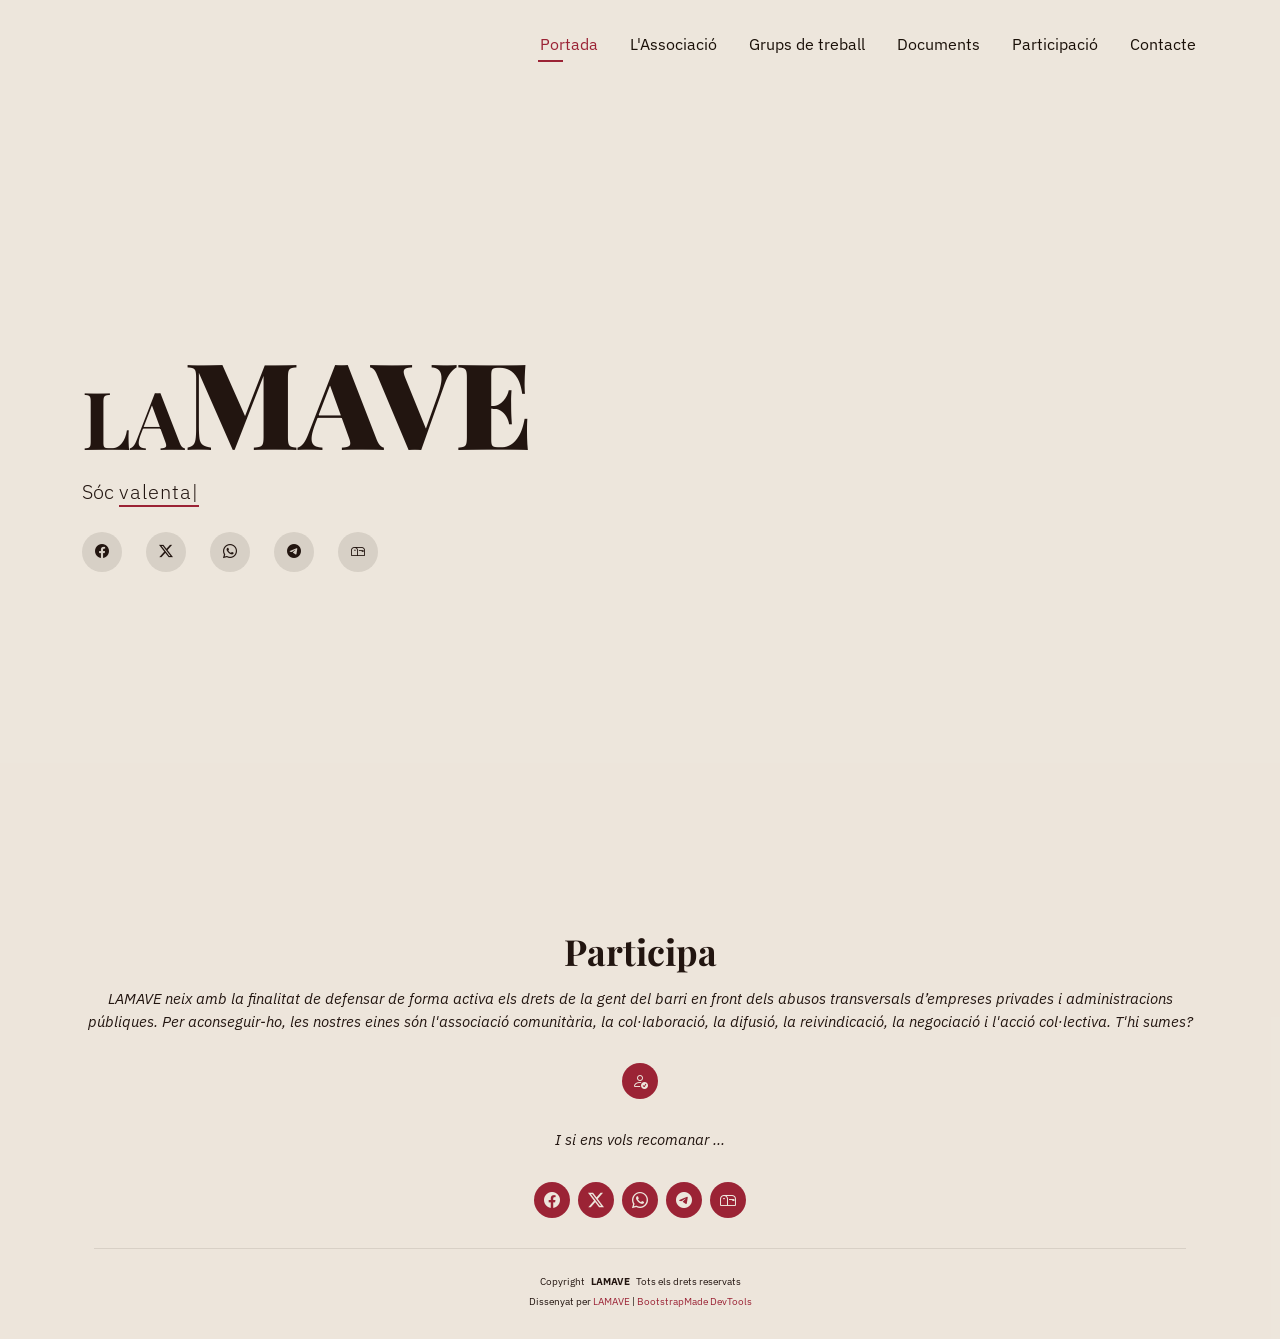
==== index.html @ c4f5af8b "Add files via upload" ====
<!DOCTYPE html>
<html lang="ca">

<head>
  <meta charset="utf-8">
  <meta content="width=device-width, initial-scale=1.0" name="viewport">
  <title>LAMAVE - associació veïnal</title>
  <meta name="description" content="Hola! Sóc L'Associació Veïnal de La Marina del Prat Vermell, LAMAVE. Sóc valenta, activa i resilient. Per saber-ne més, entra al nostra web. T'hi esperem!">
  <meta name="keywords" content="LAMAVE, associació, associació veïnal, veïns, veïnes, La Marina del Prat Vermell, Zona Franca, La Marina, La Marina del Prat, Prat Vermell">

  <!-- Favicons -->
  <link href="assets/img/favicon.png" rel="icon">
  <link href="assets/img/apple-touch-icon.png" rel="apple-touch-icon">

  <!-- Fonts -->
  <link href="https://fonts.googleapis.com" rel="preconnect">
  <link href="https://fonts.gstatic.com" rel="preconnect" crossorigin>
  <link href="https://fonts.googleapis.com/css2?family=Playfair+Display:ital,wght@0,400;0,700;0,900;1,400;1,700&family=IBM+Plex+Sans:ital,wght@0,300;0,400;0,600;0,700;1,300;1,400&display=swap" rel="stylesheet">



  <!-- Vendor CSS Files -->
  <link href="assets/vendor/bootstrap/css/bootstrap.min.css" rel="stylesheet">
  <link href="assets/vendor/bootstrap-icons/bootstrap-icons.css" rel="stylesheet">
  <link href="assets/vendor/aos/aos.css" rel="stylesheet">
  <link href="assets/vendor/swiper/swiper-bundle.min.css" rel="stylesheet">
  <link href="assets/vendor/glightbox/css/glightbox.min.css" rel="stylesheet">

  <!-- Main CSS File -->
  <link href="assets/css/lamave-light.css" rel="stylesheet">
  <!-- <link href="assets/css/main.css" rel="stylesheet"> -->

  <!-- =======================================================
  * Template Name: Personal
  * Template URL: https://bootstrapmade.com/personal-free-resume-bootstrap-template/
  * Updated: Mar 05 2025 with Bootstrap v5.3.3
  * Author: BootstrapMade.com
  * License: https://bootstrapmade.com/license/
  ======================================================== -->
</head>

<body class="index-page">

  <header id="header" class="header d-flex align-items-center fixed-top">
    <div class="container-fluid container-xl position-relative d-flex align-items-center justify-content-between">

      <!-- <a href="index.html" class="logo d-flex align-items-center"> -->
      <a href="index.html" class="logo d-flex">
        <!-- Uncomment the line below if you also wish to use an image logo -->
        <!-- <img src="assets/img/logo.webp" alt=""> -->
        <h2 style="color: var(--background-color);">LA</h2><h1 style="color: var(--background-color);">MAVE</h1>
        <!-- <h1 class="sitename">LAMAVE</h1> -->
      </a>

      <nav id="navmenu" class="navmenu">
        <ul>
          <li><a href="index.html" class="active">Portada</a></li>
          <li><a href="about.html">L'Associació</a></li>
          <!-- <li><a href="history.html">Història</a></li> -->
          <li><a href="groups.html">Grups de treball</a></li>
          <li><a href="docs.html">Documents</a></li>
          <!-- <li class="dropdown"><a href="#"><span>Dropdown</span> <i class="bi bi-chevron-down toggle-dropdown"></i></a>
            <ul>
              <li><a href="#">Dropdown 1</a></li>
              <li class="dropdown"><a href="#"><span>Deep Dropdown</span> <i class="bi bi-chevron-down toggle-dropdown"></i></a>
                <ul>
                  <li><a href="#">Deep Dropdown 1</a></li>
                  <li><a href="#">Deep Dropdown 2</a></li>
                  <li><a href="#">Deep Dropdown 3</a></li>
                  <li><a href="#">Deep Dropdown 4</a></li>
                  <li><a href="#">Deep Dropdown 5</a></li>
                </ul>
              </li>
              <li><a href="#">Dropdown 2</a></li>
              <li><a href="#">Dropdown 3</a></li>
              <li><a href="#">Dropdown 4</a></li>
            </ul>
          </li> -->
          <li><a href="get-involved.html">Participació</a></li>
          <li><a href="contact.html">Contacte</a></li>
        </ul>
        <i class="mobile-nav-toggle d-xl-none bi bi-list"></i>
      </nav>

    </div>
  </header>

  <main class="main">

    <!-- Hero Section -->
    <section id="hero" class="hero section dark-background">

       <!-- <img src="assets/img/test_1.jpg" alt="" data-aos="fade-in"> -->

      <div class="container" data-aos="zoom-out" data-aos-delay="100">
        <!-- <h2>LAMAVE</h2> -->
        <h2 class="hero-title"> <span class="la">LA</span><span class="mave">MAVE</span></h2>
        <p>Sóc <span class="typed" data-typed-items="valenta, activa, resilient, L'Associació Veïnal de La Marina del Prat Vermell"></span><span class="typed-cursor typed-cursor--blink"></span></p>
        <div class="social-links">
          <a href="https://www.facebook.com/sharer/sharer.php?u=https://lamave.cat" target="_blank" rel="noopener"><i class="bi bi-facebook"></i></a>
          <!-- <a href="#" target="_blank" rel="noopener"><i class="bi bi-instagram" ></i></a> -->
          <a href="https://twitter.com/intent/tweet?text=Dona-li una ullada! &url=https://lamave.cat" target="_blank" rel="noopener"><i class="bi bi-twitter-x"></i></a>
          <a href="https://wa.me/?text=Dona-li%20una%20ullada:%20https://lamave.cat" target="_blank" rel="noopener"><i class="bi bi-whatsapp" ></i></a>
          <a href="https://t.me/share/url?url=https://lamave.cat&text=Dona-li%20una%20ullada!%20" target="_blank" rel="noopener"><i class="bi bi-telegram" ></i></a>
          <!-- <a href="https://linkedin.com/sharing/share-offsite/?url=https://lamave.cat" target="_blank" rel="noopener"><i class="bi bi-linkedin"></i></a> -->
          <a href="mailto:?subject=LAMAVE, associació veïnal!&body=Dona-li una ullada: https://lamave.cat" target="_blank" rel="noopener"><i class="bi bi-mailbox" ></i></a>
        </div>
      </div>

    </section><!-- /Hero Section -->

  </main>

  <footer id="footer" class="footer dark-background">
    <div class="container">
      <h3 class="sitename">Participa</h3>
      <p>LAMAVE neix amb la finalitat de defensar de forma activa els drets de la gent del barri en front dels abusos transversals d’empreses privades i administracions públiques. Per aconseguir-ho, les nostres eines són l'associació comunitària, la col·laboració, la difusió, la reivindicació, la negociació i l'acció col·lectiva. T'hi sumes?</p>
      <div class="social-links d-flex justify-content-center">
        <!-- <a href="get-involved.html"><i class="bi bi-person-heart"></i></a> -->
        <a href="get-involved.html"><i class="bi bi-person-check"></i></a>
	  </div>
	  <p> I si ens vols recomanar ... </p>
      <div class="social-links d-flex justify-content-center"> 
		<a href="https://www.facebook.com/sharer/sharer.php?u=https://lamave.cat" target="_blank" rel="noopener"><i class="bi bi-facebook"></i></a>
          <!-- <a href="#" target="_blank" rel="noopener"><i class="bi bi-instagram" ></i></a> -->
        <a href="https://twitter.com/intent/tweet?text=Dona-li una ullada! &url=https://lamave.cat" target="_blank" rel="noopener"><i class="bi bi-twitter-x"></i></a>
          <a href="https://wa.me/?text=Dona-li%20una%20ullada:%20https://lamave.cat" target="_blank" rel="noopener"><i class="bi bi-whatsapp" ></i></a>
        <a href="https://t.me/share/url?url=https://lamave.cat&text=Dona-li%20una%20ullada!%20" target="_blank" rel="noopener"><i class="bi bi-telegram" ></i></a>
          <!-- <a href="https://linkedin.com/sharing/share-offsite/?url=https://lamave.cat" target="_blank" rel="noopener"><i class="bi bi-linkedin"></i></a> -->
        <a href="mailto:?subject=LAMAVE, associació veïnal!&body=Dona-li una ullada: https://lamave.cat" target="_blank" rel="noopener"><i class="bi bi-mailbox" ></i></a>
      </div>
      <div class="container">
        <div class="copyright">
          <span>Copyright</span> <strong class="px-1 sitename">LAMAVE</strong> <span>Tots els drets reservats</span>
        </div>
        <div class="credits">
          <!-- All the links in the footer should remain intact. -->
          <!-- You can delete the links only if you've purchased the pro version. -->
          <!-- Licensing information: https://bootstrapmade.com/license/ -->
          <!-- Purchase the pro version with working PHP/AJAX contact form: [buy-url] -->
          Dissenyat per <a href="https://lamave.cat/">LAMAVE</a> | <a href="https://bootstrapmade.com/">BootstrapMade</a> <a href="https://bootstrapmade.com/tools/">DevTools</a>
        </div>
      </div>
    </div>
  </footer>

  <!-- Scroll Top -->
  <a href="#" id="scroll-top" class="scroll-top d-flex align-items-center justify-content-center"><i class="bi bi-arrow-up-short"></i></a>

  <!-- Preloader -->
  <div id="preloader"></div>

  <!-- Vendor JS Files -->
  <script src="assets/vendor/bootstrap/js/bootstrap.bundle.min.js"></script>
  <!-- <script src="assets/vendor/php-email-form/validate.js"></script> -->
  <script src="assets/vendor/aos/aos.js"></script>
  <script src="assets/vendor/typed.js/typed.umd.js"></script>
  <script src="assets/vendor/purecounter/purecounter_vanilla.js"></script>
  <script src="assets/vendor/waypoints/noframework.waypoints.js"></script>
  <script src="assets/vendor/swiper/swiper-bundle.min.js"></script>
  <script src="assets/vendor/glightbox/js/glightbox.min.js"></script>
  <script src="assets/vendor/imagesloaded/imagesloaded.pkgd.min.js"></script>
  <script src="assets/vendor/isotope-layout/isotope.pkgd.min.js"></script>

  <!-- Main JS File -->
  <script src="assets/js/main.js"></script>

</body>

</html>
---- assets/css/lamave-light.css ----
/**
* LAMAVE — Brand Style Adaptation
* Based on: Personal Template (BootstrapMade)
* Version: Light palette
* Brand: LAMAVE · L'Associació Veïnal de la Marina del Prat Vermell
* ─────────────────────────────────────────────────────────────────────────────
* COLOUR MAPPING (original → LAMAVE light)
*   #000000              → #EDE6DC  (background)
*   #1a1a1a              → #E8E0D5  (surface)
*   #343434              → #E3DACE  (light-background surface)
*   #fafafa              → #1A1008  (default text)
*   #ffffff              → #221510  (headings) --> OTHER POSSIBILITY #FFFFFF
*   #18d26e              → #9B2335  (accent)
*   rgba(0,0,0,0)        → rgba(237,230,220,0)
*   rgba(0,0,0,0.1)      → rgba(237,230,220,0.1)
*   rgba(0,0,0,0.6)      → rgba(237,230,220,0.6)
*   rgba(0,0,0,0.8)      → rgba(237,230,220,0.8)
*   rgba(15,15,15,0.975) → rgba(237,230,220,0.975)
*   rgba(255,255,255,0.8)→ rgba(26,16,8,0.8) --> CHANGED FROM rgba(34,21,16,0.8)
*   rgba(33,37,41,0.03)  → rgba(232,224,213,0.03)
*   rgba(33,37,41,0.1)   → rgba(232,224,213,0.1)
*   rgba(33,37,41,0.8)   → rgba(232,224,213,0.8)
*   #df1529 (error)      → #9B2335 --> CHANGED FROM #df1529 (kept — functional UI color)
*   #059652 (success)    → #E3DACE --> CHANGED FROM #059652 (kept — functional UI color)
* ─────────────────────────────────────────────────────────────────────────────
* FONT MAPPING (original → LAMAVE)
*   Roboto (body)        → IBM Plex Sans
*   Raleway (headings)   → Playfair Display
*   Poppins (nav)        → IBM Plex Sans
* ─────────────────────────────────────────────────────────────────────────────
*/

@import url('https://fonts.googleapis.com/css2?family=Playfair+Display:ital,wght@0,400;0,700;0,900;1,400;1,700&family=IBM+Plex+Sans:ital,wght@0,300;0,400;0,600;1,300;1,400&display=swap');

/*--------------------------------------------------------------
# Font & Color Variables
--------------------------------------------------------------*/
:root {
  --default-font: "IBM Plex Sans", system-ui, -apple-system, "Segoe UI", "Helvetica Neue", Arial, sans-serif, "Apple Color Emoji", "Segoe UI Emoji", "Segoe UI Symbol";
  --heading-font: "Playfair Display", serif;
  --nav-font: "IBM Plex Sans", sans-serif;
}

/* Global Colors */
:root {
  --background-color: #EDE6DC;
  --default-color: #1A1008;
  --heading-color: #221510;
  --accent-color: #9B2335;
  --surface-color: #E8E0D5;
  --contrast-color: #EDE6DC;
}

/* Nav Menu Colors */
:root {
  --nav-color: #1A1008;
  --nav-hover-color: #9B2335;
  --nav-mobile-background-color: #E8E0D5;
  --nav-dropdown-background-color: #E8E0D5;
  --nav-dropdown-color: #1A1008;
  --nav-dropdown-hover-color: #9B2335;
}

/* Color Presets */
.light-background {
  --background-color: #E8E0D5;
  --surface-color: #E3DACE;
}

.dark-background {
  --background-color: rgba(237, 230, 220, 0.975);
  --default-color: #221510;
  --heading-color: #221510;
  --surface-color: rgba(232, 224, 213, 0.98);
  --contrast-color: #EDE6DC;
}

/* Smooth scroll */
:root {
  scroll-behavior: smooth;
}

/*--------------------------------------------------------------
# General Styling & Shared Classes
--------------------------------------------------------------*/
body {
  color: var(--default-color);
  background-color: var(--background-color);
  font-family: var(--default-font);
  font-weight: 400; /* 300;*/
}

a {
  color: var(--accent-color);
  text-decoration: none;
  transition: 0.3s;
}

a:hover {
  color: color-mix(in srgb, var(--accent-color), transparent 25%);
  text-decoration: none;
}

h1,
h2,
h3,
h4,
h5,
h6 {
  color: var(--heading-color);
  font-family: var(--heading-font);
}

/* PHP Email Form Messages */
.php-email-form .error-message {
  display: none;
  background: #9B2335; /* #df1529;*/
  color: #221510;
  text-align: left;
  padding: 15px;
  margin-bottom: 24px;
  font-weight: 700; /*600;*/
}

.php-email-form .sent-message {
  display: none;
  background: #E3DACE; /* #059652;*/
  color: #221510;
  text-align: center;
  padding: 15px;
  margin-bottom: 24px;
  font-weight: 700; /*600;*/
}

.php-email-form .loading {
  display: none;
  background: var(--surface-color);
  text-align: center;
  padding: 15px;
  margin-bottom: 24px;
}

.php-email-form .loading:before {
  content: "";
  display: inline-block;
  border-radius: 50%;
  width: 24px;
  height: 24px;
  margin: 0 10px -6px 0;
  border: 3px solid var(--accent-color);
  border-top-color: var(--surface-color);
  animation: php-email-form-loading 1s linear infinite;
}

@keyframes php-email-form-loading {
  0%   { transform: rotate(0deg); }
  100% { transform: rotate(360deg); }
}

/*--------------------------------------------------------------
# Global Header
--------------------------------------------------------------*/
.header {
  --background-color: rgba(237, 230, 220, 0);
  color: var(--default-color);
  background-color: var(--background-color);
  padding: 15px 0;
  transition: all 0.5s;
  z-index: 997;
}

.header .logo {
  line-height: 1;
  display : flex;                   /* NEW! */
  align-items: baseline;            /* NEW! */
}

.header .logo img {
  max-height: 32px;
  margin-right: 8px;
}

.header .logo h1 {
  margin: 0;
  font-size: 48px;                  /* 30px; */
  font-weight: 900;                 /* 700; */
  font-family: var(--heading-font); /* NEW! */
  color: var(--heading-color);
}

.header .logo h2 {                  /* NEW! */
  margin: 0;                        /* NEW! */
  font-size: 32px;                  /* NEW! */
  font-weight: 700;                 /* NEW! */
  font-family: var(--heading-font); /* NEW! */
  color: var(--heading-color);      /* NEW! */
}                                   /* NEW! */

.scrolled .header {
  box-shadow: 0px 0 18px rgba(237, 230, 220, 0.1);
}

/* Global Header on Scroll */
.scrolled .header {
  --background-color: rgba(237, 230, 220, 0.8);
}

/*--------------------------------------------------------------
# Navigation Menu
--------------------------------------------------------------*/
/* Desktop Navigation */
@media (min-width: 1200px) {
  .navmenu {
    padding: 0;
  }

  .navmenu ul {
    margin: 0;
    padding: 0;
    display: flex;
    list-style: none;
    align-items: center;
  }

  .navmenu li {
    position: relative;
  }

  .navmenu>ul>li {
    white-space: nowrap;
    padding: 15px 14px;
  }

  .navmenu>ul>li:last-child {
    padding-right: 0;
  }

  .navmenu a,
  .navmenu a:focus {
    color: var(--nav-color);
    font-size: 16px; /* 15px; */
    padding: 0 2px;
    font-family: var(--nav-font);
    font-weight: 400;
    display: flex;
    align-items: center;
    justify-content: space-between;
    white-space: nowrap;
    transition: 0.3s;
    position: relative;
  }

  .navmenu a i,
  .navmenu a:focus i {
    font-size: 14px; /* 12px; */
    line-height: 0;
    margin-left: 5px;
    transition: 0.3s;
  }

  .navmenu>ul>li>a:before {
    content: "";
    position: absolute;
    height: 2px;
    bottom: -6px;
    left: 0;
    background-color: var(--nav-hover-color);
    visibility: hidden;
    width: 0px;
    transition: all 0.3s ease-in-out 0s;
  }

  .navmenu a:hover:before,
  .navmenu li:hover>a:before,
  .navmenu .active:before {
    visibility: visible;
    width: 25px;
  }

  .navmenu li:hover>a,
  .navmenu .active,
  .navmenu .active:focus {
    color: var(--nav-hover-color);
  }

  .navmenu .dropdown ul {
    margin: 0;
    padding: 10px 0;
    background: var(--nav-dropdown-background-color);
    display: block;
    position: absolute;
    visibility: hidden;
    left: 14px;
    top: 130%;
    opacity: 0;
    transition: 0.3s;
    border-radius: 4px;
    z-index: 99;
    box-shadow: 0px 0px 30px rgba(237, 230, 220, 0.1);
  }

  .navmenu .dropdown ul li {
    min-width: 200px;
  }

  .navmenu .dropdown ul a {
    padding: 10px 20px;
    font-size: 16px; /* 15px; */
    text-transform: none;
    color: var(--nav-dropdown-color);
  }

  .navmenu .dropdown ul a i {
    font-size: 14px; /* 12px; */
  }

  .navmenu .dropdown ul a:hover,
  .navmenu .dropdown ul .active:hover,
  .navmenu .dropdown ul li:hover>a {
    color: var(--nav-dropdown-hover-color);
  }

  .navmenu .dropdown:hover>ul {
    opacity: 1;
    top: 100%;
    visibility: visible;
  }

  .navmenu .dropdown .dropdown ul {
    top: 0;
    left: -90%;
    visibility: hidden;
  }

  .navmenu .dropdown .dropdown:hover>ul {
    opacity: 1;
    top: 0;
    left: -100%;
    visibility: visible;
  }
}

/* Mobile Navigation */
@media (max-width: 1199px) {
  .mobile-nav-toggle {
    color: var(--nav-color);
    font-size: 24px; /* 28px; */
    line-height: 0;
    margin-right: 10px;
    cursor: pointer;
    transition: color 0.3s;
  }

  .navmenu {
    padding: 0;
    z-index: 9997;
  }

  .navmenu ul {
    display: none;
    list-style: none;
    position: absolute;
    inset: 60px 20px 20px 20px;
    padding: 10px 0;
    margin: 0;
    border-radius: 6px;
    background-color: var(--nav-mobile-background-color);
    border: 1px solid color-mix(in srgb, var(--default-color), transparent 90%);
    box-shadow: none;
    overflow-y: auto;
    transition: 0.3s;
    z-index: 9998;
  }

  .navmenu a,
  .navmenu a:focus {
    color: var(--nav-dropdown-color);
    padding: 10px 20px;
    font-family: var(--nav-font);
    font-size: 18px; /* 17px; */
    font-weight: 400;
    display: flex;
    align-items: center;
    justify-content: space-between;
    white-space: nowrap;
    transition: 0.3s;
  }

  .navmenu a i,
  .navmenu a:focus i {
    font-size: 14px; /* 12px; */
    line-height: 0;
    margin-left: 5px;
    width: 30px;
    height: 30px;
    display: flex;
    align-items: center;
    justify-content: center;
    border-radius: 50%;
    transition: 0.3s;
    background-color: color-mix(in srgb, var(--accent-color), transparent 90%);
  }

  .navmenu a i:hover,
  .navmenu a:focus i:hover {
    background-color: var(--accent-color);
    color: var(--contrast-color);
  }

  .navmenu a:hover,
  .navmenu .active,
  .navmenu .active:focus {
    color: var(--nav-dropdown-hover-color);
  }

  .navmenu .active i,
  .navmenu .active:focus i {
    background-color: var(--accent-color);
    color: var(--contrast-color);
    transform: rotate(180deg);
  }

  .navmenu .dropdown ul {
    position: static;
    display: none;
    z-index: 99;
    padding: 10px 0;
    margin: 10px 20px;
    background-color: var(--nav-dropdown-background-color);
    transition: all 0.5s ease-in-out;
  }

  .navmenu .dropdown ul ul {
    background-color: rgba(232, 224, 213, 0.1);
  }

  .navmenu .dropdown>.dropdown-active {
    display: block;
    background-color: rgba(232, 224, 213, 0.03);
  }

  .mobile-nav-active {
    overflow: hidden;
  }

  .mobile-nav-active .mobile-nav-toggle {
    color: #221510;
    position: absolute;
    font-size: 28px; /* 32px; */
    top: 15px;
    right: 15px;
    margin-right: 0;
    z-index: 9999;
  }

  .mobile-nav-active .navmenu {
    position: fixed;
    overflow: hidden;
    inset: 0;
    background: rgba(232, 224, 213, 0.8);
    transition: 0.3s;
  }

  .mobile-nav-active .navmenu>ul {
    display: block;
  }
}

/*--------------------------------------------------------------
# Global Footer
--------------------------------------------------------------*/
.footer {
  color: var(--default-color);
  background-color: var(--background-color);
  font-size: 10px; /* 14px; */
  text-align: center;
  padding: 30px 0;
  position: relative;
}

.footer h3 {
  font-size: 36px;
  font-weight: 700;
  position: relative;
  padding: 0;
  margin: 0 0 15px 0;
}

.footer p {
  font-size: 15px;
  font-style: italic;
  padding: 0;
  margin: 0 0 30px 0;
}

.footer .social-links {
  margin: 0 0 30px 0;
}

.footer .social-links a {
  font-size: 16px;
  display: flex;
  align-items: center;
  justify-content: center;
  background: var(--accent-color);
  color: var(--contrast-color);
  line-height: 1;
  margin: 0 4px;
  border-radius: 50%;
  text-align: center;
  width: 36px;
  height: 36px;
  transition: 0.3s;
}

.footer .social-links a:hover {
  background: color-mix(in srgb, var(--accent-color), transparent 20%);
  text-decoration: none;
}

.footer .copyright {
  padding-top: 25px;
  border-top: 1px solid color-mix(in srgb, var(--default-color), transparent 90%);
}

.footer .credits {
  font-size: 10px; /* 13px; */
  padding-top: 5px;
}

/*--------------------------------------------------------------
# Preloader
--------------------------------------------------------------*/
#preloader {
  position: fixed;
  inset: 0;
  z-index: 999999;
  overflow: hidden;
  background: var(--background-color);
  transition: all 0.6s ease-out;
}

#preloader:before {
  content: "";
  position: fixed;
  top: calc(50% - 30px);
  left: calc(50% - 30px);
  border: 6px solid #221510;
  border-color: var(--accent-color) transparent var(--accent-color) transparent;
  border-radius: 50%;
  width: 60px;
  height: 60px;
  animation: animate-preloader 1.5s linear infinite;
}

@keyframes animate-preloader {
  0%   { transform: rotate(0deg); }
  100% { transform: rotate(360deg); }
}

/*--------------------------------------------------------------
# Scroll Top Button
--------------------------------------------------------------*/
.scroll-top {
  position: fixed;
  visibility: hidden;
  opacity: 0;
  right: 15px;
  bottom: -15px;
  z-index: 99999;
  background-color: var(--accent-color);
  width: 44px;
  height: 44px;
  border-radius: 50px;
  transition: all 0.4s;
}

.scroll-top i {
  font-size: 16px; /* 24px; */
  color: var(--contrast-color);
  line-height: 0;
}

.scroll-top:hover {
  background-color: color-mix(in srgb, var(--accent-color), transparent 20%);
  color: var(--contrast-color);
}

.scroll-top.active {
  visibility: visible;
  opacity: 1;
  bottom: 15px;
}

/*--------------------------------------------------------------
# Disable aos animation delay on mobile devices
--------------------------------------------------------------*/
@media screen and (max-width: 768px) {
  [data-aos-delay] {
    transition-delay: 0 !important;
  }
}

/*--------------------------------------------------------------
# Global Page Titles & Breadcrumbs
--------------------------------------------------------------*/
.page-title {
  color: var(--default-color);
  background-color: var(--background-color);
  position: relative;
}

.page-title .heading {
  padding: 160px 0 80px 0;
  border-top: 1px solid color-mix(in srgb, var(--default-color), transparent 90%);
}

.page-title .heading h1 {
  font-size: 32px; /* 38px; */
  font-weight: 700;
}

.page-title nav {
  background-color: color-mix(in srgb, var(--default-color), transparent 90%);
  padding: 20px 0;
}

.page-title nav ol {
  display: flex;
  flex-wrap: wrap;
  list-style: none;
  margin: 0;
  font-size: 24px; /* 16px; */
  font-weight: 700; /* 600; */
}

.page-title nav ol li+li {
  padding-left: 10px;
}

.page-title nav ol li+li::before {
  content: "/";
  display: inline-block;
  padding-right: 10px;
  color: color-mix(in srgb, var(--default-color), transparent 70%);
}

/*--------------------------------------------------------------
# Global Sections
--------------------------------------------------------------*/
section,
.section {
  color: var(--default-color);
  background-color: var(--background-color);
  padding: 60px 0;
  scroll-margin-top: 100px;
  overflow: clip;
}

@media (max-width: 1199px) {
  section,
  .section {
    scroll-margin-top: 66px;
  }
}

/*--------------------------------------------------------------
# Global Section Titles
--------------------------------------------------------------*/
.section-title {
  padding-bottom: 60px;
  position: relative;
}

.section-title h2 {
  font-size: 16px; /* 14x; */
  font-weight: 700; /* 500; */
  padding: 0;
  line-height: 1px;
  margin: 0;
  letter-spacing: 1.5px;
  text-transform: uppercase;
  color: color-mix(in srgb, var(--default-color), transparent 50%);
  position: relative;
}

.section-title h2::after {
  content: "";
  width: 120px;
  height: 1px;
  display: inline-block;
  background: var(--accent-color);
  margin: 4px 10px;
}

.section-title div {
  color: var(--heading-color);
  margin: 0;
  font-size: 24px; /* 28px; */
  font-weight: 700;
  text-transform: uppercase;
  font-family: var(--heading-font);
}

/*--------------------------------------------------------------
# Hero Section
--------------------------------------------------------------*/
.hero {
  width: 100%;
  min-height: 100vh;
  position: relative;
  padding: 80px 0;
  display: flex;
  align-items: center;
  justify-content: center;
}

.hero img {
  position: absolute;
  inset: 0;
  display: block;
  width: 100%;
  height: 100%;
  object-fit: cover;
  z-index: 1;
}

.hero .container {
  position: relative;
  z-index: 3;
}

.hero .hero-title {                  /* NEW! */
  margin: 0;                         /* NEW! */
  display: flex;                     /* NEW! */
  align-items: baseline;             /* NEW! */
}                                    /* NEW! */

.hero .mave {                        /* NEW! */
  margin: 0;                         /* NEW! */
  font-size: 120px;                  /* NEW! */
  font-weight: 900;                  /* NEW! */
  font-family: var(--heading-font);  /* NEW! */
  color: var(--heading-color);       /* NEW! */
}                                    /* NEW! */

.hero .la {                          /* NEW! */
  margin: 0;                         /* NEW! */
  font-size: 80px;                   /* NEW! */
  font-weight: 700;                  /* NEW! */
  font-family: var(--heading-font);  /* NEW! */
  color: var(--heading-color);       /* NEW! */
}                                    /* NEW! */

/* .hero h2 {
  margin: 0;
  font-size: 64px;
  font-weight: 700;
}*/

.hero p {
  margin: 5px 0 0 0;
  font-size: 20px;                   /* NEW! */
  font-weight: 300;                  /* NEW! */
  font-family: var(--dafault-font);  /* NEW! */
  color: var(--default-color);       /* NEW! */
}

.hero p span {
  letter-spacing: 1px;
  border-bottom: 2px solid var(--accent-color);
}

.hero .social-links {
  margin-top: 25px;
}

.hero .social-links a {
  background-color: color-mix(in srgb, var(--default-color), transparent 90%);
  color: var(--default-color);
  font-size: 14px;
  width: 40px;
  height: 40px;
  border-radius: 50px;
  display: inline-flex;
  align-items: center;
  justify-content: center;
  margin-right: 20px;
  transition: 0.3s;
}

.hero .social-links a:hover {
  background-color: var(--accent-color);
}

@media (max-width: 768px) {
  /* .hero h2 { font-size: 32px; } */
  .hero .la { font-size: 36px; }         /* NEW! */
  .hero .mave { font-size: 24px; }       /* NEW! */
  .hero p  { font-size: 12px; }          /* 20px; } */
}

/*--------------------------------------------------------------
# About Section
--------------------------------------------------------------*/
.about .content h2 {
  font-weight: 700;
  font-size: 24px;
}

.about .content ul {
  list-style: none;
  padding: 0;
}

.about .content ul li {
  margin-bottom: 20px;
  display: flex;
  align-items: center;
}

.about .content ul strong {
  margin-right: 10px;
}

.about .content ul i {
  font-size: 16px;
  margin-right: 5px;
  color: var(--accent-color);
  line-height: 0;
}

/*--------------------------------------------------------------
# Stats Section
--------------------------------------------------------------*/
.stats i {
  background-color: var(--surface-color);
  color: var(--accent-color);
  box-shadow: 0px 2px 25px rgba(237, 230, 220, 0.1);
  width: 54px;
  height: 54px;
  font-size: 24px;
  border-radius: 50px;
  border: 2px solid var(--background-color);
  display: inline-flex;
  align-items: center;
  justify-content: center;
  position: relative;
  z-index: 1;
}

.stats .stats-item {
  background-color: var(--surface-color);
  margin-top: -27px;
  padding: 30px 30px 25px 30px;
  width: 100%;
  position: relative;
  text-align: center;
  box-shadow: 0px 2px 35px rgba(237, 230, 220, 0.1);
  border-radius: 4px;
  z-index: 0;
}

.stats .stats-item span {
  font-size: 36px;
  display: block;
  font-weight: 700;
  color: color-mix(in srgb, var(--default-color), transparent 20%);
}

.stats .stats-item p {
  padding: 0;
  margin: 0;
  font-family: var(--heading-font);
  font-size: 16px;
}

/*--------------------------------------------------------------
# Skills Section
--------------------------------------------------------------*/
.skills .progress {
  height: 60px;
  display: block;
  background: none;
  border-radius: 0;
}

.skills .progress .skill {
  color: var(--heading-color);
  padding: 0;
  margin: 0 0 6px 0;
  text-transform: uppercase;
  display: block;
  font-weight: 700; /* 600; */
  font-family: var(--heading-font);
}

.skills .progress .skill .val {
  float: right;
  font-style: normal;
}

.skills .progress-bar-wrap {
  background: color-mix(in srgb, var(--default-color), transparent 90%);
  height: 10px;
}

.skills .progress-bar {
  width: 1px;
  height: 10px;
  transition: 0.9s;
  background-color: var(--accent-color);
}

/*--------------------------------------------------------------
# Interests Section
--------------------------------------------------------------*/
.interests .features-item {
  background-color: var(--surface-color);
  display: flex;
  align-items: center;
  padding: 20px;
  transition: 0.3s;
  border: 1px solid color-mix(in srgb, var(--default-color), transparent 90%);
  position: relative;
}

.interests .features-item i {
  font-size: 32px;
  padding-right: 10px;
  line-height: 0;
}

.interests .features-item h3 {
  font-weight: 700;
  margin: 0;
  padding: 0;
  line-height: 1;
  font-size: 16px;
}

.interests .features-item h3 a {
  color: var(--heading-color);
  transition: 0.3s;
}

.interests .features-item:hover {
  border-color: var(--accent-color);
}

.interests .features-item:hover h3 a {
  color: var(--accent-color);
}

/*--------------------------------------------------------------
# Testimonials Section
--------------------------------------------------------------*/
.testimonials .testimonials-carousel,
.testimonials .testimonials-slider {
  overflow: hidden;
}

.testimonials .testimonial-item {
  box-sizing: content-box;
  min-height: 320px;
}

.testimonials .testimonial-item .testimonial-img {
  width: 90px;
  border-radius: 50%;
  margin: -40px 0 0 40px;
  position: relative;
  z-index: 2;
  border: 6px solid var(--background-color);
}

.testimonials .testimonial-item h3 {
  font-size: 24px; /* 18px; */
  font-weight: bold;
  margin: 10px 0 5px 45px;
}

.testimonials .testimonial-item h4 {
  font-size: 16px; /* 14px; */
  color: color-mix(in srgb, var(--default-color), transparent 20%);
  margin: 0 0 0 45px;
}

.testimonials .testimonial-item .quote-icon-left,
.testimonials .testimonial-item .quote-icon-right {
  color: color-mix(in srgb, var(--accent-color), transparent 50%);
  font-size: 26px;
  line-height: 0;
}

.testimonials .testimonial-item .quote-icon-left {
  display: inline-block;
  left: -5px;
  position: relative;
}

.testimonials .testimonial-item .quote-icon-right {
  display: inline-block;
  right: -5px;
  position: relative;
  top: 10px;
  transform: scale(-1, -1);
}

.testimonials .testimonial-item p {
  font-style: italic;
  margin: 0 15px 0 15px;
  padding: 20px 20px 60px 20px;
  background: var(--surface-color);
  border-radius: 6px;
  position: relative;
  z-index: 1;
}

.testimonials .swiper-wrapper {
  height: auto;
}

.testimonials .swiper-pagination {
  margin-top: 20px;
  position: relative;
}

.testimonials .swiper-pagination .swiper-pagination-bullet {
  width: 12px;
  height: 12px;
  background-color: var(--background-color);
  opacity: 1;
  border: 1px solid var(--accent-color);
}

.testimonials .swiper-pagination .swiper-pagination-bullet-active {
  background-color: var(--accent-color);
}

/*--------------------------------------------------------------
# Resume Section
--------------------------------------------------------------*/
.resume .resume-title {
  color: var(--heading-color);
  font-size: 26px;
  font-weight: 700;
  margin-top: 20px;
  margin-bottom: 20px;
}

.resume .resume-item {
  padding: 0 0 20px 20px;
  margin-top: -2px;
  border-left: 2px solid var(--accent-color);
  position: relative;
}

.resume .resume-item h4 {
  line-height: 18px;
  font-size: 18px;
  font-weight: 700; /* 600; */
  text-transform: uppercase;
  color: color-mix(in srgb, var(--default-color), transparent 20%);
  margin-bottom: 10px;
}

.resume .resume-item h5 {
  font-size: 16px;
  padding: 5px 15px;
  display: inline-block;
  font-weight: 700; /* 600; */
  margin-bottom: 10px;
}

.resume .resume-item ul {
  padding-left: 20px;
}

.resume .resume-item ul li {
  padding-bottom: 10px;
}

.resume .resume-item:last-child {
  padding-bottom: 0;
}

.resume .resume-item::before {
  content: "";
  position: absolute;
  width: 16px;
  height: 16px;
  border-radius: 50px;
  left: -9px;
  top: 0;
  background: var(--background-color);
  border: 2px solid var(--accent-color);
}

/*--------------------------------------------------------------
# Services Section
--------------------------------------------------------------*/
.services .service-item {
  background-color: var(--surface-color);
  text-align: center;
  padding: 80px 20px;
  transition: all ease-in-out 0.3s;
  height: 100%;
}

.services .service-item .icon {
  margin: 0 auto;
  width: 64px;
  height: 64px;
  background: var(--accent-color);
  border-radius: 4px;
  display: flex;
  align-items: center;
  justify-content: center;
  margin-bottom: 20px;
  transition: 0.3s;
  transform-style: preserve-3d;
}

.services .service-item .icon i {
  color: var(--contrast-color);
  font-size: 28px;
  transition: ease-in-out 0.3s;
}

.services .service-item .icon::before {
  position: absolute;
  content: "";
  left: -8px;
  top: -8px;
  height: 100%;
  width: 100%;
  background: color-mix(in srgb, var(--accent-color), transparent 80%);
  border-radius: 5px;
  transition: all 0.3s ease-out 0s;
  transform: translateZ(-1px);
}

.services .service-item h3 {
  font-weight: 700;
  margin: 10px 0 15px 0;
  font-size: 22px;
}

.services .service-item p {
  line-height: 24px;
  font-size: 14px;
  margin-bottom: 0;
}

.services .service-item:hover {
  background: var(--accent-color);
  border-color: var(--accent-color);
}

.services .service-item:hover .icon {
  background: var(--surface-color);
}

.services .service-item:hover .icon i {
  color: var(--accent-color);
}

.services .service-item:hover .icon::before {
  background: color-mix(in srgb, var(--background-color), transparent 70%);
}

.services .service-item:hover h3,
.services .service-item:hover p {
  color: var(--contrast-color);
}

/*--------------------------------------------------------------
# Service Details Section
--------------------------------------------------------------*/
.service-details .services-list {
  background-color: var(--surface-color);
  padding: 10px 30px;
  border: 1px solid color-mix(in srgb, var(--default-color), transparent 90%);
  margin-bottom: 20px;
}

.service-details .services-list a {
  display: block;
  line-height: 1;
  padding: 8px 0 8px 15px;
  border-left: 3px solid color-mix(in srgb, var(--default-color), transparent 70%);
  margin: 20px 0;
  color: color-mix(in srgb, var(--default-color), transparent 20%);
  transition: 0.3s;
}

.service-details .services-list a.active {
  color: var(--heading-color);
  font-weight: 700;
  border-color: var(--accent-color);
}

.service-details .services-list a:hover {
  border-color: var(--accent-color);
}

.service-details .services-img {
  margin-bottom: 20px;
}

.service-details h3 { font-size: 26px; font-weight: 700; }
.service-details h4 { font-size: 20px; font-weight: 700; }
.service-details p  { font-size: 15px; }

.service-details ul {
  list-style: none;
  padding: 0;
  font-size: 15px;
}

.service-details ul li {
  padding: 5px 0;
  display: flex;
  align-items: center;
}

.service-details ul i {
  font-size: 20px;
  margin-right: 8px;
  color: var(--accent-color);
}

/*--------------------------------------------------------------
# Portfolio Section
--------------------------------------------------------------*/
.portfolio .portfolio-filters {
  padding: 0;
  margin: 0 auto 20px auto;
  list-style: none;
  text-align: center;
}

.portfolio .portfolio-filters li {
  cursor: pointer;
  display: inline-block;
  padding: 0;
  font-size: 18px;
  font-weight: 400; /* 500; */
  margin: 0 10px;
  line-height: 1;
  margin-bottom: 5px;
  transition: all 0.3s ease-in-out;
}

.portfolio .portfolio-filters li:hover,
.portfolio .portfolio-filters li.filter-active {
  color: var(--accent-color);
}

.portfolio .portfolio-filters li:first-child { margin-left: 0; }
.portfolio .portfolio-filters li:last-child  { margin-right: 0; }

@media (max-width: 575px) {
  .portfolio .portfolio-filters li {
    font-size: 14px;
    margin: 0 5px;
  }
}

.portfolio .portfolio-content {
  position: relative;
  overflow: hidden;
}

.portfolio .portfolio-content img {
  transition: 0.3s;
}

.portfolio .portfolio-content .portfolio-info {
  opacity: 0;
  position: absolute;
  inset: 0;
  z-index: 3;
  transition: all ease-in-out 0.3s;
  background: rgba(237, 230, 220, 0.6);
  padding: 15px;
}

.portfolio .portfolio-content .portfolio-info h4 {
  font-size: 14px;
  padding: 5px 10px;
  font-weight: 400;
  color: #221510;
  display: inline-block;
  background-color: var(--accent-color);
}

.portfolio .portfolio-content .portfolio-info p {
  position: absolute;
  bottom: 10px;
  text-align: center;
  display: inline-block;
  left: 0;
  right: 0;
  font-size: 16px;
  font-weight: 700; /* 600; */
  color: rgba(34, 21, 16, 0.8);
}

.portfolio .portfolio-content .portfolio-info .preview-link,
.portfolio .portfolio-content .portfolio-info .details-link {
  position: absolute;
  left: calc(50% - 40px);
  font-size: 26px;
  top: calc(50% - 14px);
  color: #221510;
  transition: 0.3s;
  line-height: 1.2;
}

.portfolio .portfolio-content .portfolio-info .preview-link:hover,
.portfolio .portfolio-content .portfolio-info .details-link:hover {
  color: var(--accent-color);
}

.portfolio .portfolio-content .portfolio-info .details-link {
  left: 50%;
  font-size: 34px;
  line-height: 0;
}

.portfolio .portfolio-content:hover .portfolio-info {
  opacity: 1;
}

.portfolio .portfolio-content:hover img {
  transform: scale(1.1);
}

/*--------------------------------------------------------------
# Portfolio Details Section
--------------------------------------------------------------*/
.portfolio-details .portfolio-details-slider img {
  width: 100%;
}

.portfolio-details .portfolio-details-slider .swiper-pagination {
  margin-top: 20px;
  position: relative;
}

.portfolio-details .portfolio-details-slider .swiper-pagination .swiper-pagination-bullet {
  width: 12px;
  height: 12px;
  background-color: color-mix(in srgb, var(--default-color), transparent 85%);
  opacity: 1;
}

.portfolio-details .portfolio-details-slider .swiper-pagination .swiper-pagination-bullet-active {
  background-color: var(--accent-color);
}

.portfolio-details .portfolio-info {
  background-color: var(--surface-color);
  padding: 30px;
  box-shadow: 0px 0 30px rgba(237, 230, 220, 0.1);
}

.portfolio-details .portfolio-info h3 {
  font-size: 22px;
  font-weight: 700;
  margin-bottom: 20px;
  padding-bottom: 20px;
  border-bottom: 1px solid color-mix(in srgb, var(--default-color), transparent 85%);
}

.portfolio-details .portfolio-info ul {
  list-style: none;
  padding: 0;
  font-size: 15px;
}

.portfolio-details .portfolio-info ul li+li {
  margin-top: 10px;
}

.portfolio-details .portfolio-description {
  padding-top: 30px;
}

.portfolio-details .portfolio-description h2 {
  font-size: 26px;
  font-weight: 700;
  margin-bottom: 20px;
}

.portfolio-details .portfolio-description p {
  padding: 0;
  color: color-mix(in srgb, var(--default-color), transparent 30%);
}

/*--------------------------------------------------------------
# Starter Section
--------------------------------------------------------------*/
.starter-section {
  /* Add your styles here */
}

/*--------------------------------------------------------------
# Contact Section
--------------------------------------------------------------*/
.contact .info-item {
  box-shadow: 0px 0px 20px rgba(237, 230, 220, 0.1);
  padding: 20px 30px;
}

.contact .info-item .icon {
  color: var(--contrast-color);
  background-color: var(--accent-color);
  width: 56px;
  height: 56px;
  font-size: 24px;
  display: flex;
  justify-content: center;
  align-items: center;
  transition: all 0.3s ease-in-out;
  border-radius: 50%;
  margin-right: 15px;
}

.contact .info-item h3 {
  font-size: 18px;
  font-weight: 700;
  margin: 0 0 2px 0;
}

.contact .info-item p {
  padding: 0;
  margin-bottom: 0;
  font-size: 14px;
}

.contact .info-item .social-links a {
  font-size: 24px;
  display: inline-block;
  line-height: 1;
  margin: 4px 6px 0 0;
  transition: 0.3s;
  color: color-mix(in srgb, var(--default-color), transparent 50%);
}

.contact .info-item .social-links a:hover {
  color: var(--accent-color);
}

.contact .php-email-form {
  box-shadow: 0px 0px 20px rgba(237, 230, 220, 0.1);
  padding: 30px;
  margin-top: 30px;
}

@media (max-width: 575px) {
  .contact .php-email-form {
    padding: 20px;
  }
}

.contact .php-email-form input[type=text],
.contact .php-email-form input[type=email],
.contact .php-email-form textarea {
  color: var(--default-color);
  background-color: color-mix(in srgb, var(--background-color), transparent 50%);
  border-color: color-mix(in srgb, var(--default-color), transparent 80%);
  font-size: 14px;
  padding: 10px 15px;
  box-shadow: none;
  border-radius: 0;
}

.contact .php-email-form input[type=text]:focus,
.contact .php-email-form input[type=email]:focus,
.contact .php-email-form textarea:focus {
  border-color: var(--accent-color);
}

.contact .php-email-form input[type=text]::placeholder,
.contact .php-email-form input[type=email]::placeholder,
.contact .php-email-form textarea::placeholder {
  color: color-mix(in srgb, var(--default-color), transparent 70%);
}

.contact .php-email-form button[type=submit] {
  color: var(--contrast-color);
  background: var(--accent-color);
  border: 0;
  padding: 10px 30px;
  transition: 0.4s;
  border-radius: 50px;
}

.contact .php-email-form button[type=submit]:hover {
  background: color-mix(in srgb, var(--accent-color), transparent 20%);
}
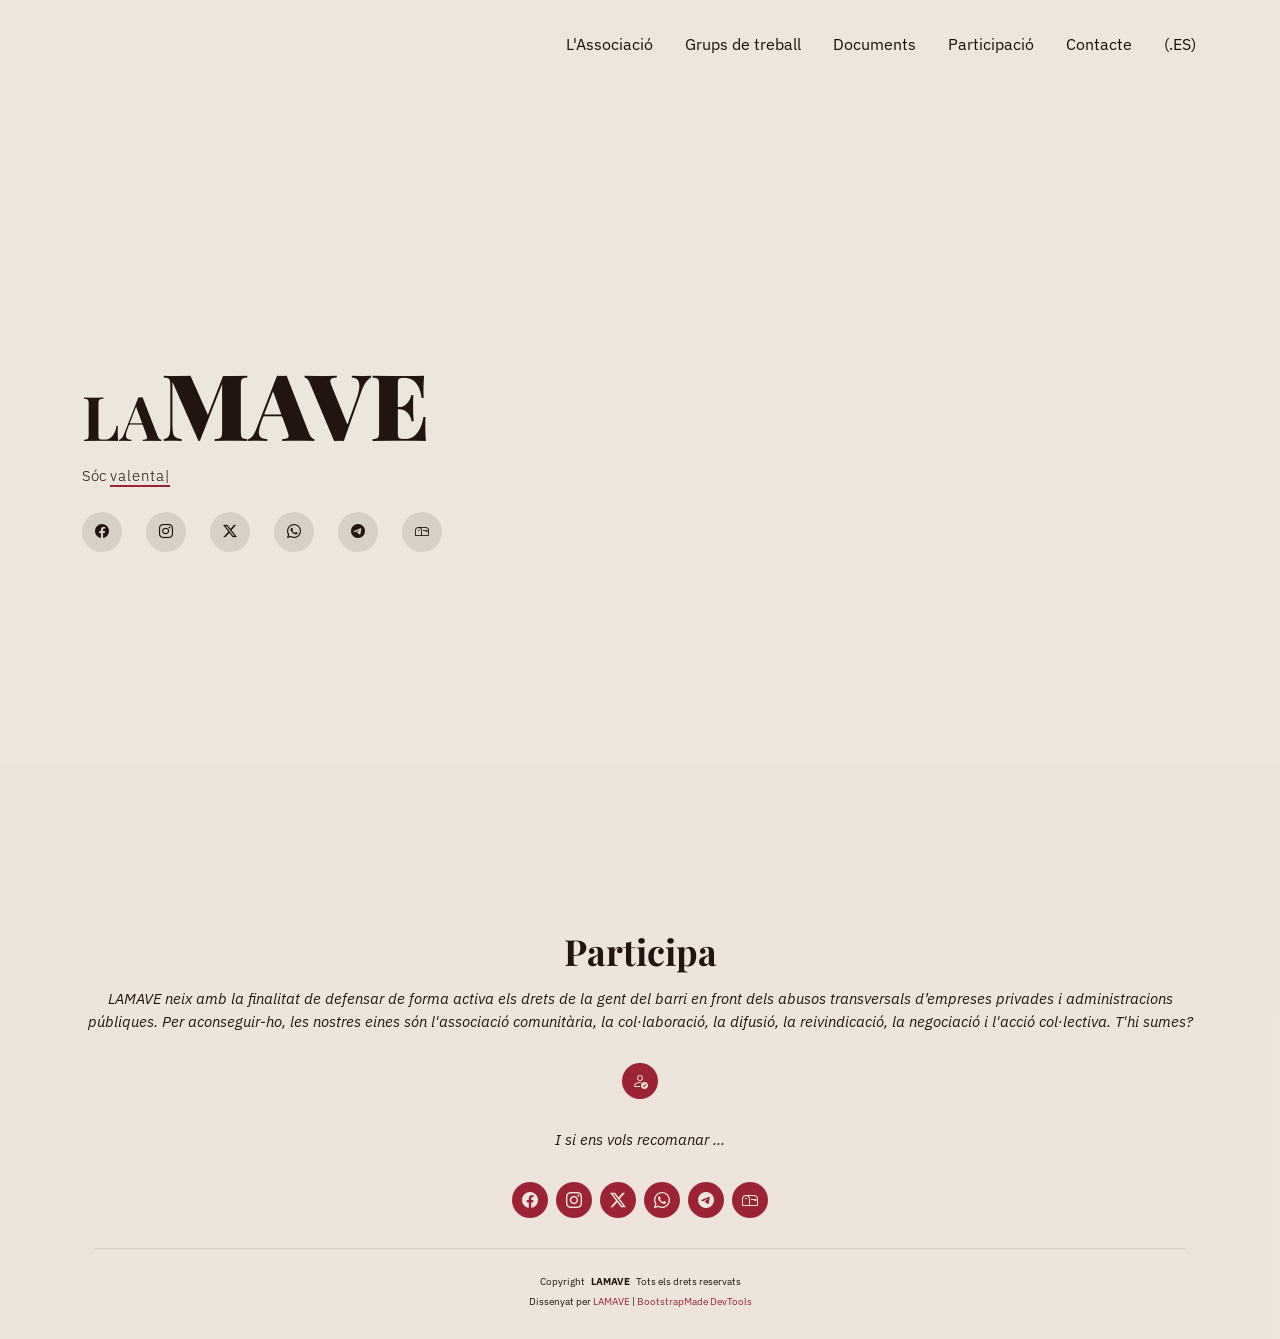
==== commit 2fc71d87: "Add files via upload" ====
--- a/index.html
+++ b/index.html
@@ -54,7 +54,7 @@
 
       <nav id="navmenu" class="navmenu">
         <ul>
-          <li><a href="index.html" class="active">Portada</a></li>
+          <!-- <li><a href="index.html" class="active">Portada</a></li> -->
           <li><a href="about.html">L'Associació</a></li>
           <!-- <li><a href="history.html">Història</a></li> -->
           <li><a href="groups.html">Grups de treball</a></li>
@@ -76,8 +76,9 @@
               <li><a href="#">Dropdown 4</a></li>
             </ul>
           </li> -->
-          <li><a href="get-involved.html">Participació</a></li>
+          <li><a href="join.html">Participació</a></li>
           <li><a href="contact.html">Contacte</a></li>
+          <li><a href="https://lamave.es">(.ES)</a></li>
         </ul>
         <i class="mobile-nav-toggle d-xl-none bi bi-list"></i>
       </nav>
@@ -98,7 +99,7 @@
         <p>Sóc <span class="typed" data-typed-items="valenta, activa, resilient, L'Associació Veïnal de La Marina del Prat Vermell"></span><span class="typed-cursor typed-cursor--blink"></span></p>
         <div class="social-links">
           <a href="https://www.facebook.com/sharer/sharer.php?u=https://lamave.cat" target="_blank" rel="noopener"><i class="bi bi-facebook"></i></a>
-          <!-- <a href="#" target="_blank" rel="noopener"><i class="bi bi-instagram" ></i></a> -->
+          <a href="https://www.instagram.com/" target="_blank" rel="noopener"><i class="bi bi-instagram" ></i></a>
           <a href="https://twitter.com/intent/tweet?text=Dona-li una ullada! &url=https://lamave.cat" target="_blank" rel="noopener"><i class="bi bi-twitter-x"></i></a>
           <a href="https://wa.me/?text=Dona-li%20una%20ullada:%20https://lamave.cat" target="_blank" rel="noopener"><i class="bi bi-whatsapp" ></i></a>
           <a href="https://t.me/share/url?url=https://lamave.cat&text=Dona-li%20una%20ullada!%20" target="_blank" rel="noopener"><i class="bi bi-telegram" ></i></a>
@@ -116,17 +117,17 @@
       <h3 class="sitename">Participa</h3>
       <p>LAMAVE neix amb la finalitat de defensar de forma activa els drets de la gent del barri en front dels abusos transversals d’empreses privades i administracions públiques. Per aconseguir-ho, les nostres eines són l'associació comunitària, la col·laboració, la difusió, la reivindicació, la negociació i l'acció col·lectiva. T'hi sumes?</p>
       <div class="social-links d-flex justify-content-center">
-        <!-- <a href="get-involved.html"><i class="bi bi-person-heart"></i></a> -->
-        <a href="get-involved.html"><i class="bi bi-person-check"></i></a>
+        <!-- <a href="join.html"><i class="bi bi-person-heart"></i></a> -->
+        <a href="join.html"><i class="bi bi-person-check"></i></a>
 	  </div>
 	  <p> I si ens vols recomanar ... </p>
       <div class="social-links d-flex justify-content-center"> 
 		<a href="https://www.facebook.com/sharer/sharer.php?u=https://lamave.cat" target="_blank" rel="noopener"><i class="bi bi-facebook"></i></a>
-          <!-- <a href="#" target="_blank" rel="noopener"><i class="bi bi-instagram" ></i></a> -->
+        <a href="https://www.instagram.com/" target="_blank" rel="noopener"><i class="bi bi-instagram" ></i></a>
         <a href="https://twitter.com/intent/tweet?text=Dona-li una ullada! &url=https://lamave.cat" target="_blank" rel="noopener"><i class="bi bi-twitter-x"></i></a>
-          <a href="https://wa.me/?text=Dona-li%20una%20ullada:%20https://lamave.cat" target="_blank" rel="noopener"><i class="bi bi-whatsapp" ></i></a>
+        <a href="https://wa.me/?text=Dona-li%20una%20ullada:%20https://lamave.cat" target="_blank" rel="noopener"><i class="bi bi-whatsapp" ></i></a>
         <a href="https://t.me/share/url?url=https://lamave.cat&text=Dona-li%20una%20ullada!%20" target="_blank" rel="noopener"><i class="bi bi-telegram" ></i></a>
-          <!-- <a href="https://linkedin.com/sharing/share-offsite/?url=https://lamave.cat" target="_blank" rel="noopener"><i class="bi bi-linkedin"></i></a> -->
+        <!-- <a href="https://linkedin.com/sharing/share-offsite/?url=https://lamave.cat" target="_blank" rel="noopener"><i class="bi bi-linkedin"></i></a> -->
         <a href="mailto:?subject=LAMAVE, associació veïnal!&body=Dona-li una ullada: https://lamave.cat" target="_blank" rel="noopener"><i class="bi bi-mailbox" ></i></a>
       </div>
       <div class="container">
--- a/assets/css/lamave-light.css
+++ b/assets/css/lamave-light.css
@@ -736,17 +736,19 @@
   align-items: baseline;             /* NEW! */
 }                                    /* NEW! */
 
-.hero .mave {                        /* NEW! */
+.hero .hero-title .mave {            /* NEW! */
   margin: 0;                         /* NEW! */
   font-size: 120px;                  /* NEW! */
+  font-size: 7.2vw;					 /* NEW! */
   font-weight: 900;                  /* NEW! */
   font-family: var(--heading-font);  /* NEW! */
   color: var(--heading-color);       /* NEW! */
 }                                    /* NEW! */
 
-.hero .la {                          /* NEW! */
+.hero .hero-title .la {              /* NEW! */
   margin: 0;                         /* NEW! */
   font-size: 80px;                   /* NEW! */
+  font-size: 4.8vw; 				 /* NEW! */
   font-weight: 700;                  /* NEW! */
   font-family: var(--heading-font);  /* NEW! */
   color: var(--heading-color);       /* NEW! */
@@ -761,6 +763,7 @@
 .hero p {
   margin: 5px 0 0 0;
   font-size: 20px;                   /* NEW! */
+  font-size: 1.2vw; 			     /* NEW! */
   font-weight: 300;                  /* NEW! */
   font-family: var(--dafault-font);  /* NEW! */
   color: var(--default-color);       /* NEW! */
@@ -1288,24 +1291,25 @@
 }
 
 .portfolio .portfolio-content .portfolio-info h4 {
+  display: inline-block;
   font-size: 14px;
   padding: 5px 10px;
-  font-weight: 400;
-  color: #221510;
-  display: inline-block;
+  font-weight: 900; /* 400; */
+  color: #FFFFFF; /* #221510; */
   background-color: var(--accent-color);
 }
 
 .portfolio .portfolio-content .portfolio-info p {
   position: absolute;
   bottom: 10px;
-  text-align: center;
+  /* text-align: center; */
   display: inline-block;
-  left: 0;
-  right: 0;
+  left: calc(10%); /* 0; */
+  /* right: 0; */
   font-size: 16px;
   font-weight: 700; /* 600; */
-  color: rgba(34, 21, 16, 0.8);
+  color: #FFFFFF; /* rgba(34, 21, 16, 0.8); */
+  background-color: var(--accent-color);
 }
 
 .portfolio .portfolio-content .portfolio-info .preview-link,
@@ -1325,7 +1329,7 @@
 }
 
 .portfolio .portfolio-content .portfolio-info .details-link {
-  left: 50%;
+  left: calc(10% + 80px); /* 50%; */
   font-size: 34px;
   line-height: 0;
 }
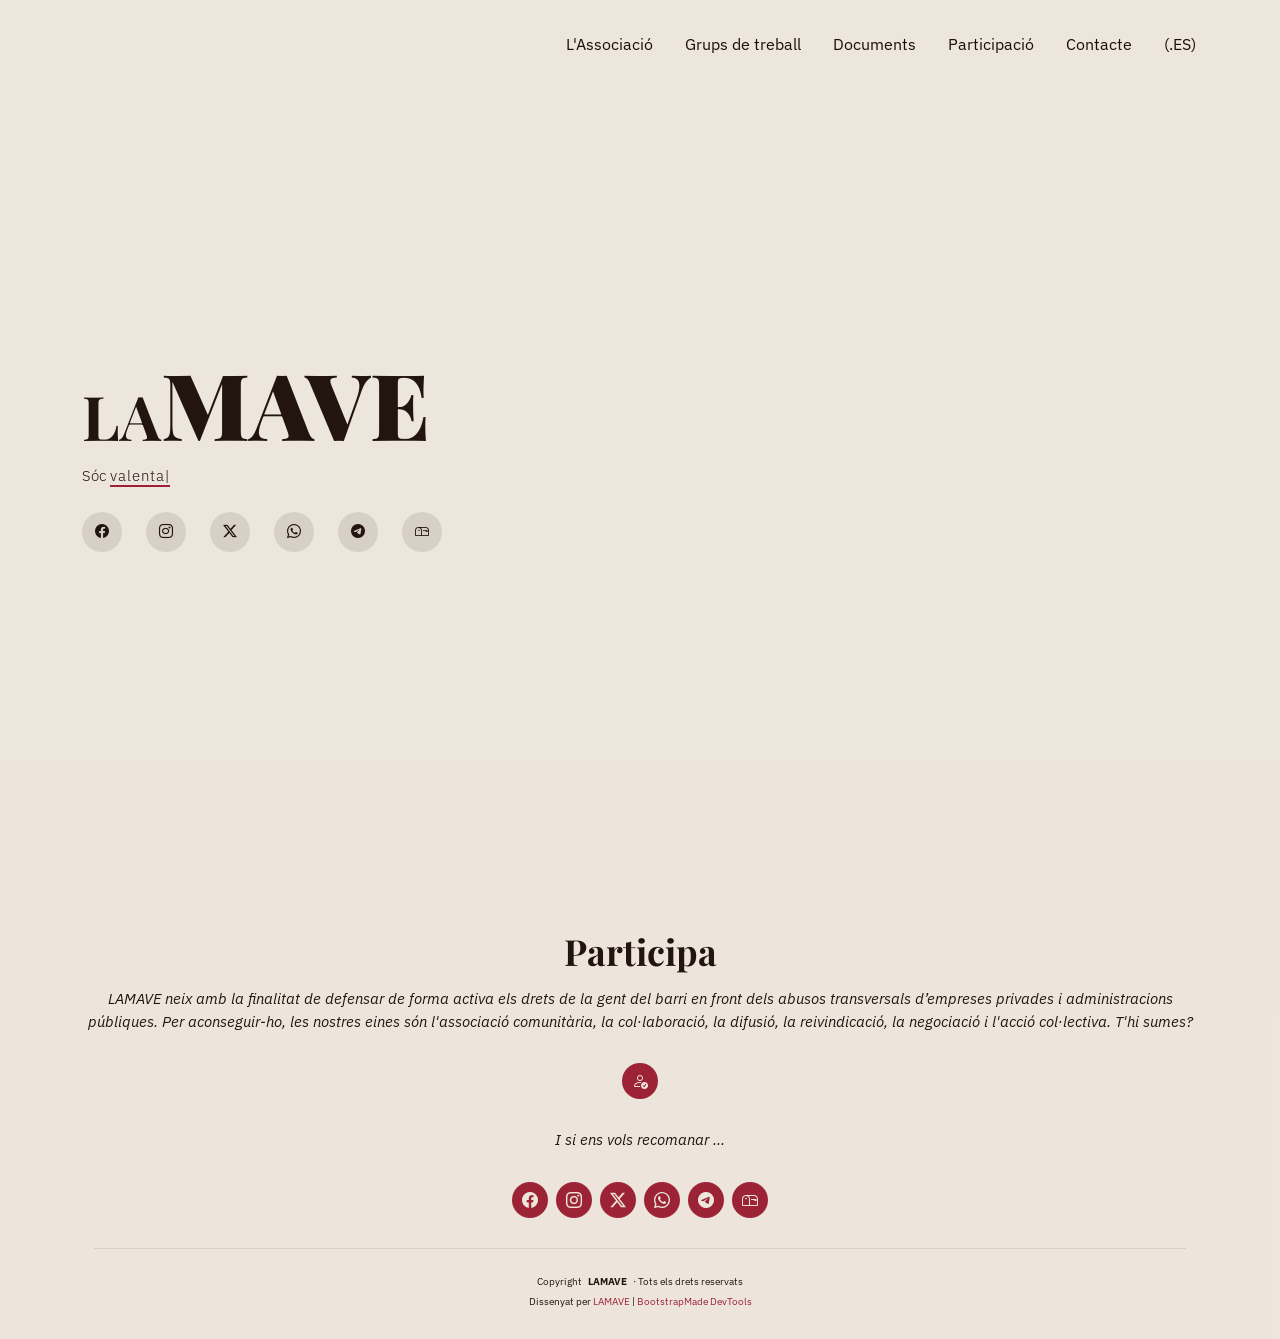
==== commit ad2056c6: "Data update Updated the number of members and participants in each working group. Removed the link t" ====
--- a/index.html
+++ b/index.html
@@ -132,7 +132,7 @@
       </div>
       <div class="container">
         <div class="copyright">
-          <span>Copyright</span> <strong class="px-1 sitename">LAMAVE</strong> <span>Tots els drets reservats</span>
+          <span>Copyright</span> <strong class="px-1 sitename">LAMAVE</strong> <span>·  Tots els drets reservats</span>
         </div>
         <div class="credits">
           <!-- All the links in the footer should remain intact. -->
